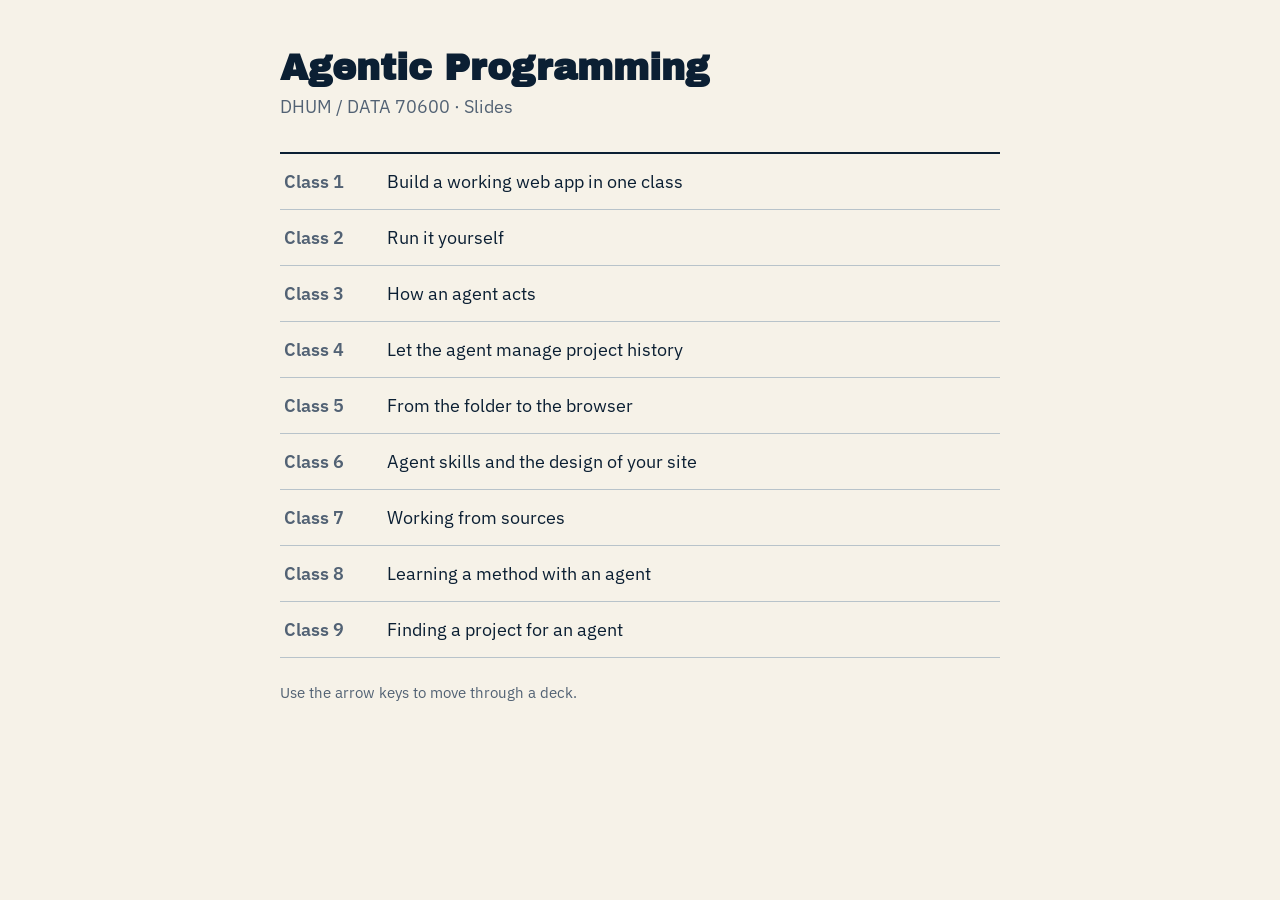
==== index.html @ b1df29a5 "Publish slides for Classes 1–9 Co-Authored-By: Claude Opus 5.5 <noreply@anthropic.com>" ====
<!doctype html>
<html lang="en">
<head>
  <meta charset="utf-8">
  <meta name="viewport" content="width=device-width, initial-scale=1">
  <title>Agentic Programming slides</title>
  <link rel="stylesheet" href="https://fonts.googleapis.com/css2?family=Archivo+Black&family=IBM+Plex+Sans:wght@400;600&display=swap">
  <style>
    body { margin: 0; background: #f6f2e8; color: #0b1f33; font-family: "IBM Plex Sans", sans-serif; font-size: 18px; line-height: 1.5; }
    main { max-width: 720px; margin: 0 auto; padding: 48px 16px; }
    h1 { font-family: "Archivo Black", sans-serif; font-size: 36px; line-height: 1.15; margin: 0 0 4px; }
    .course { color: #526274; margin: 0 0 32px; }
    ul { list-style: none; padding: 0; margin: 0; border-top: 2px solid #0b1f33; }
    li { border-bottom: 1px solid #b8c3ca; }
    a { display: block; padding: 14px 4px; color: #0b1f33; text-decoration: none; }
    a:hover { background: #fffdf7; color: #0066b3; }
    .num { display: inline-block; width: 5.5em; font-weight: 600; color: #526274; }
    p.note { color: #526274; font-size: 15px; margin-top: 24px; }
  </style>
</head>
<body>
  <main>
    <h1>Agentic Programming</h1>
    <p class="course">DHUM / DATA 70600 · Slides</p>
    <ul>
      <li><a href="class-01/"><span class="num">Class 1</span> Build a working web app in one class</a></li>
      <li><a href="class-02/"><span class="num">Class 2</span> Run it yourself</a></li>
      <li><a href="class-03/"><span class="num">Class 3</span> How an agent acts</a></li>
      <li><a href="class-04/"><span class="num">Class 4</span> Let the agent manage project history</a></li>
      <li><a href="class-05/"><span class="num">Class 5</span> From the folder to the browser</a></li>
      <li><a href="class-06/"><span class="num">Class 6</span> Agent skills and the design of your site</a></li>
      <li><a href="class-07/"><span class="num">Class 7</span> Working from sources</a></li>
      <li><a href="class-08/"><span class="num">Class 8</span> Learning a method with an agent</a></li>
      <li><a href="class-09/"><span class="num">Class 9</span> Finding a project for an agent</a></li>
    </ul>
    <p class="note">Use the arrow keys to move through a deck.</p>
  </main>
</body>
</html>
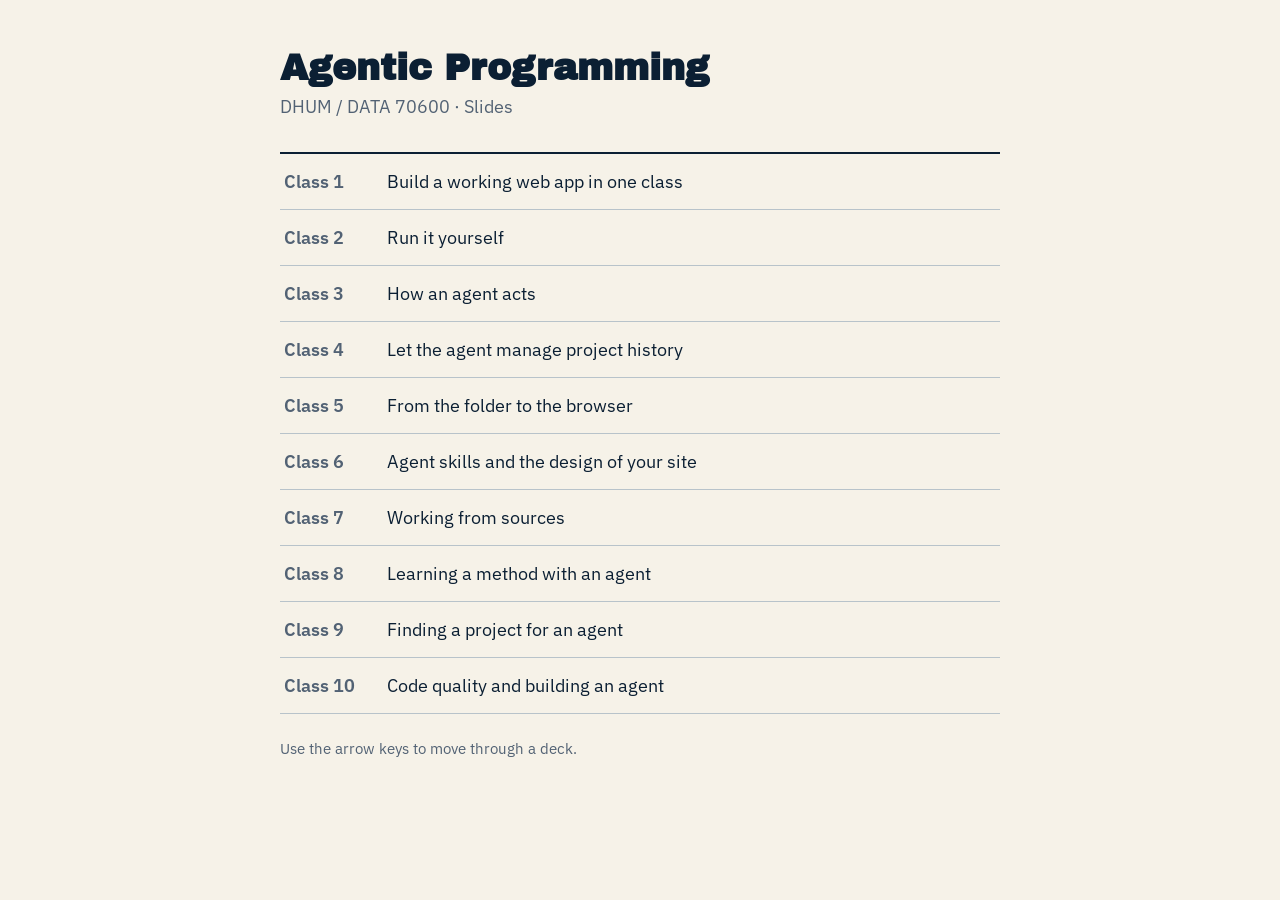
==== commit c930e258: "Add Class 10 Co-Authored-By: Claude Opus 5.5 <noreply@anthropic.com>" ====
--- a/index.html
+++ b/index.html
@@ -32,6 +32,7 @@
       <li><a href="class-07/"><span class="num">Class 7</span> Working from sources</a></li>
       <li><a href="class-08/"><span class="num">Class 8</span> Learning a method with an agent</a></li>
       <li><a href="class-09/"><span class="num">Class 9</span> Finding a project for an agent</a></li>
+      <li><a href="class-10/"><span class="num">Class 10</span> Code quality and building an agent</a></li>
     </ul>
     <p class="note">Use the arrow keys to move through a deck.</p>
   </main>
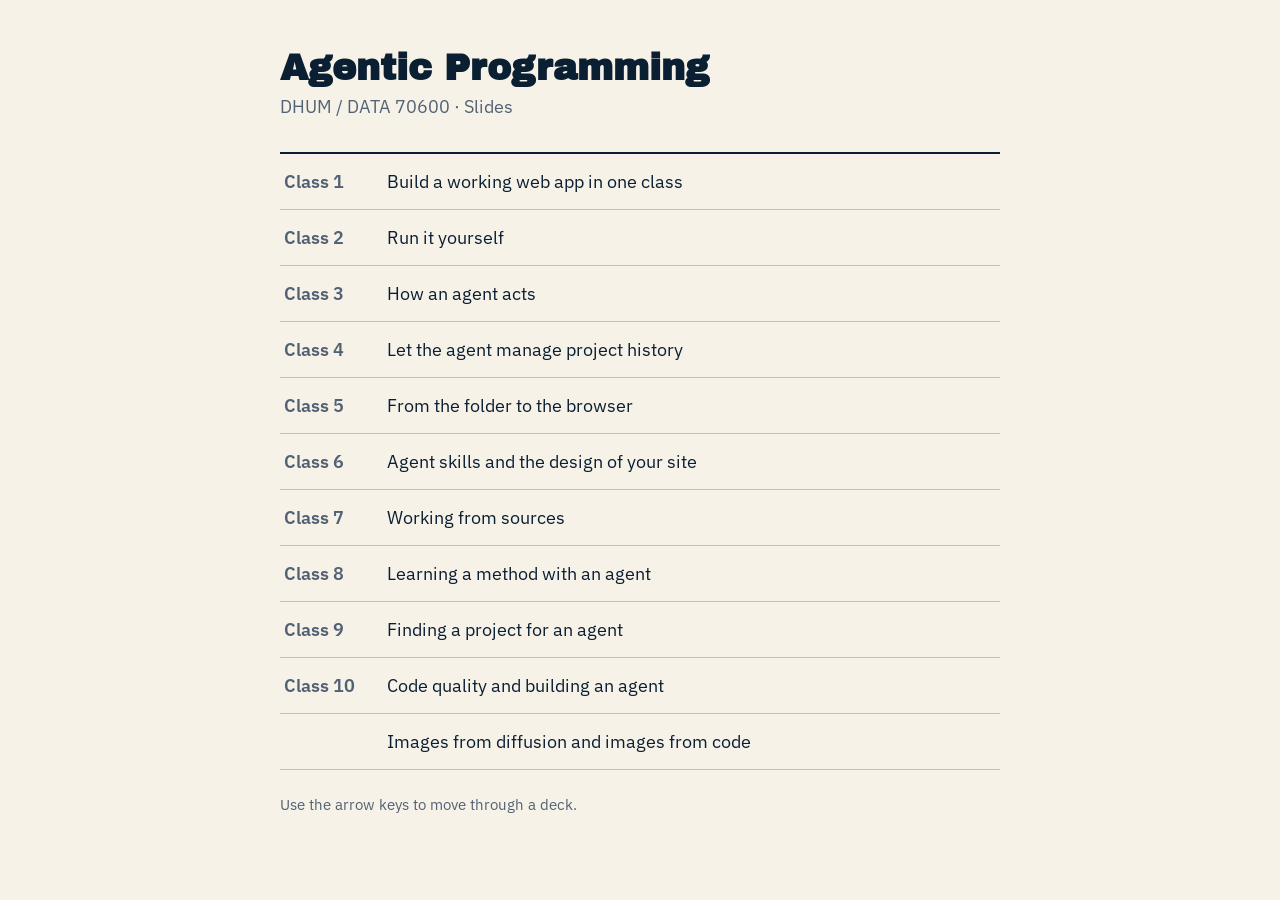
==== commit 8569ad10: "Add deck on images from diffusion and images from code" ====
--- a/index.html
+++ b/index.html
@@ -33,6 +33,7 @@
       <li><a href="class-08/"><span class="num">Class 8</span> Learning a method with an agent</a></li>
       <li><a href="class-09/"><span class="num">Class 9</span> Finding a project for an agent</a></li>
       <li><a href="class-10/"><span class="num">Class 10</span> Code quality and building an agent</a></li>
+      <li><a href="diffusion-vs-code/"><span class="num"></span> Images from diffusion and images from code</a></li>
     </ul>
     <p class="note">Use the arrow keys to move through a deck.</p>
   </main>
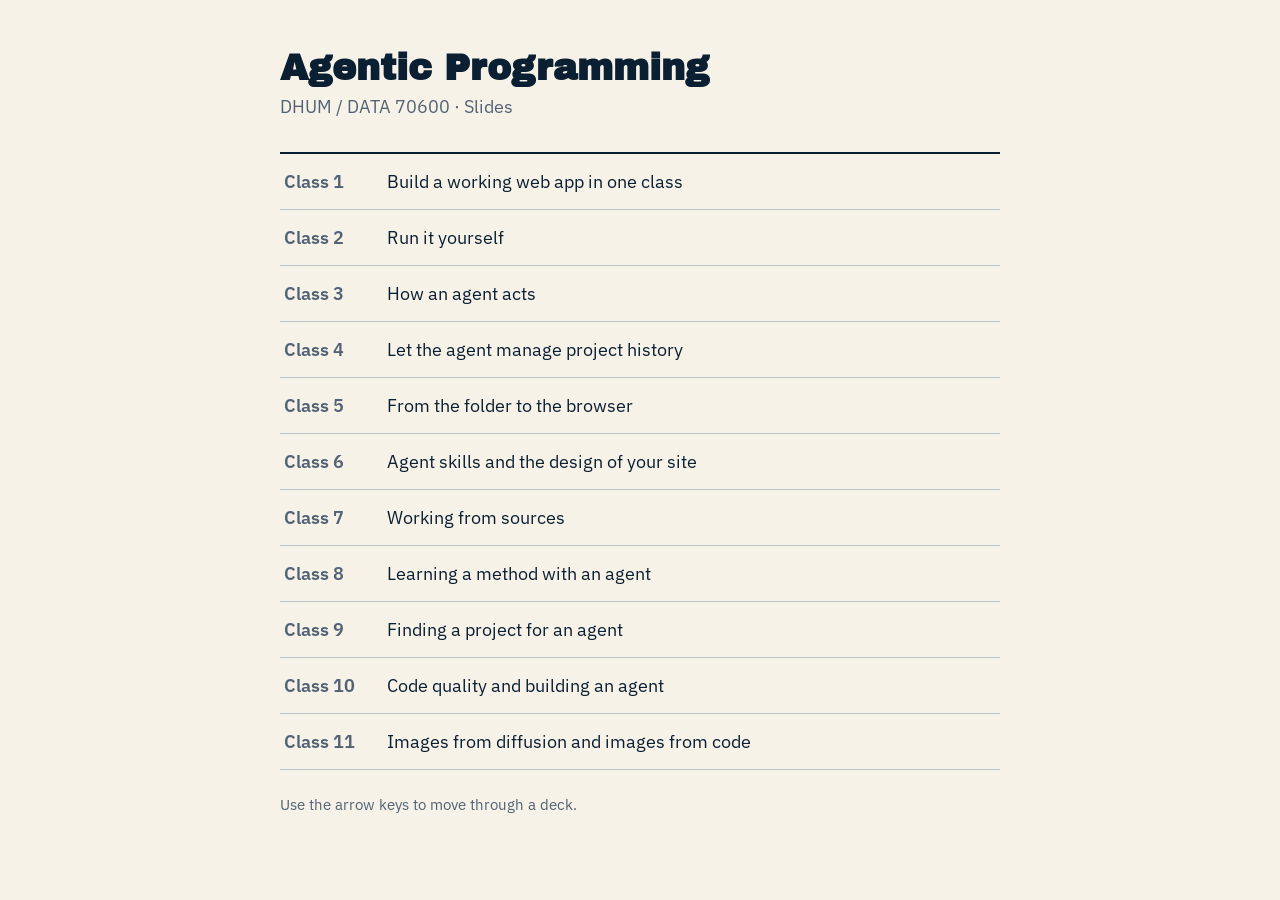
==== commit a46fbd9d: "List the diffusion and code deck as Class 11" ====
--- a/index.html
+++ b/index.html
@@ -33,7 +33,7 @@
       <li><a href="class-08/"><span class="num">Class 8</span> Learning a method with an agent</a></li>
       <li><a href="class-09/"><span class="num">Class 9</span> Finding a project for an agent</a></li>
       <li><a href="class-10/"><span class="num">Class 10</span> Code quality and building an agent</a></li>
-      <li><a href="diffusion-vs-code/"><span class="num"></span> Images from diffusion and images from code</a></li>
+      <li><a href="class-11/"><span class="num">Class 11</span> Images from diffusion and images from code</a></li>
     </ul>
     <p class="note">Use the arrow keys to move through a deck.</p>
   </main>
